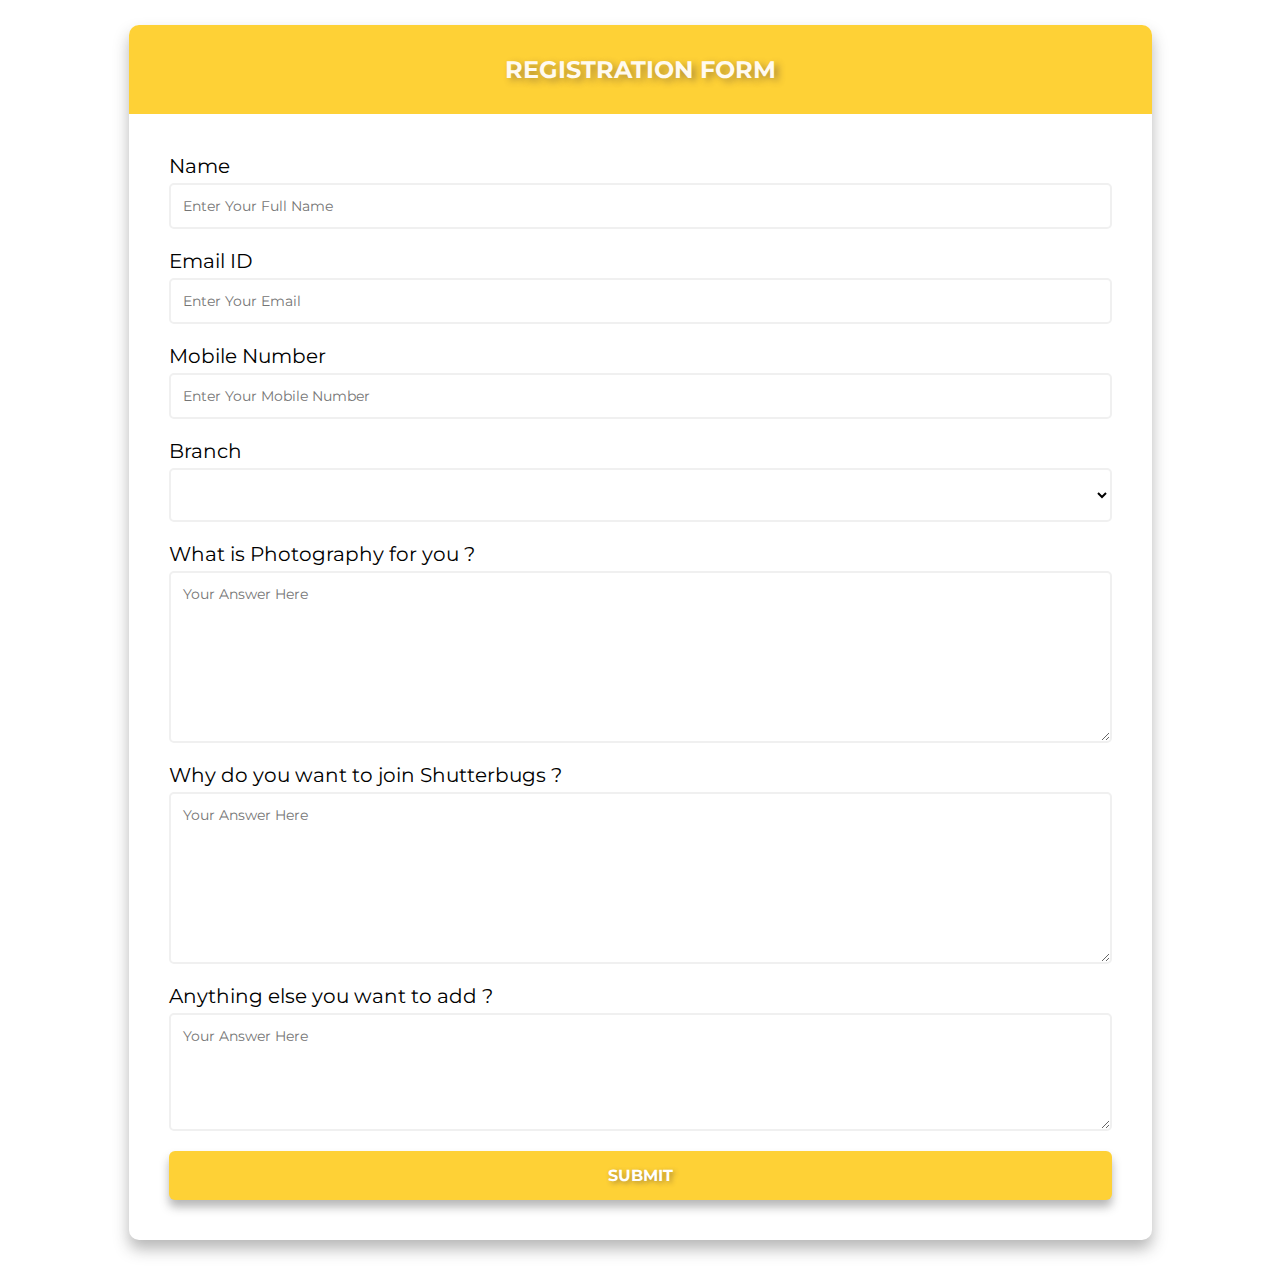
==== index.html @ 107951dd "Font size adn UI changes" ====
<!DOCTYPE html>
<html lang="en">
<head>
    <meta charset="UTF-8">
    <meta name="viewport" content="width=device-width, initial-scale=1.0">
    <title>Registration Form</title>
    <link rel="stylesheet" href="https://cdnjs.cloudflare.com/ajax/libs/font-awesome/5.15.2/css/all.min.css" integrity="sha512-HK5fgLBL+xu6dm/Ii3z4xhlSUyZgTT9tuc/hSrtw6uzJOvgRr2a9jyxxT1ely+B+xFAmJKVSTbpM/CuL7qxO8w==" crossorigin="anonymous" />
    <link rel="stylesheet" href="style.css">
    <link href="https://fonts.googleapis.com/css?family=Montserrat:400,700,900" rel="stylesheet" type="text/css" />
 

</head>
<body>
  <div class="container">
      <div class="header">
        <h2>REGISTRATION FORM</h2>
      </div>

      <form class="form" id="form" action="submit.html">
        <!--Full Name-->
        <div class="form-control">
          <label>Name</label>
          <input type="text"  id="fname" placeholder="Enter Your Full Name" autocomplete="off" required>
          
        </div>

        <!--Email ID-->
        <div class="form-control">
          <label>Email ID</label>
          <input type="email"  id="email" placeholder="Enter Your Email" autocomplete="off" required>
          
        </div>
         
        <!--Mobile Number-->
        <div class="form-control">
          <label>Mobile Number</label>
          <input type="number"  id="phone" placeholder="Enter Your Mobile Number" autocomplete="off" required>
          
        </div>

         <!--Branch-->
         <div class="form-control">
         <label>Branch</label>
            <select  id="branch" required>
            <option > </option>
            <option >Computer</option>
            <option >IT</option>
            <option >Mechanical</option>
            <option >ENTC</option>
            <option >Chemical</option>
            <option >Civil</option>
          </select>
          
        </div>

        <!--What is Photography for you-->
        <div class="form-control">
          <label>What is Photography for you ?</label>
          <textarea name="ques1" id="ques1" cols="100" rows="8" placeholder="Your Answer Here" autocomplete="off" required></textarea> 
          <!--<input type="text" name=" " id="ques1" placeholder="Your Answer Here" autocomplete="off">-->
          
        </div>
        
        <!--Why do you want to join Shutterbugs-->  
        <div class="form-control">
          <label>Why do you want to join Shutterbugs ?</label>
          <textarea name="ques2" id="ques2" cols="100" rows="8" placeholder="Your Answer Here" autocomplete="off"required></textarea>
        </div>

        <!--Why do you want to join Shutterbugs-->  
        <div class="form-control">
          <label>Anything else you want to add ?</label>
          <textarea name="" id="ques3 " cols="100" rows="5" placeholder="Your Answer Here" autocomplete="off"></textarea> 
        </div>  
         <input type="submit" value="Submit" class="btn">       
      </form>
  </div>




</body>
</html>
---- style.css ----
*{
    margin: 0;
    padding: 0;
    box-sizing: border-box;
    font-family: "Montserrat";
}

body{
    background-image: url(https://cdn.pixabay.com/photo/2016/01/09/18/27/camera-1130731_1280.jpg);
    background-size: 100%;
    background-repeat: no-repeat;
    font-family: "Montserrat";
    display: flex;
    align-items: center;
    justify-content: center;
    min-height: 100vh;
    max-width: 100vw;
    padding-bottom: 30px;
}

.container{
    margin-top: 25px;
    background-color: white;
    border-radius: 10px;
    -webkit-border-radius: 10px;
    -webkit-box-shadow: 0px 9px 15px 0px rgba(50, 50, 50, 0.35);
    -moz-box-shadow:    0px 9px 15px 0px rgba(50, 50, 50, 0.35);
    box-shadow:         0px 9px 15px 0px rgba(50, 50, 50, 0.35);
    overflow:hidden;
    width: calc(100vw-65vw);
    max-width: 100;

}

.header{
    background: #fed136;
    padding: 30px 0;
}

.header h2{
    color:floralwhite;
    font-size: 24px;
    text-transform: uppercase;
    text-align: center;
    text-shadow: 4px 3px 7px rgba(73,54,56,0.44);
}

.form{
    padding: 40px;
}

.form-control{
    margin-bottom: 20px;
    position: relative;

}

.form-control label{
    display: inline-block;
    margin-bottom: 5px;
    font-size: 20px;
}

.form-control input{
    width:100%;
    border: 2px solid #f0f0f0;
    border-radius: 5px;
    display:inline-block;
    font-family:"Montserrat";
    font-size: 14px;
    padding: 12px;
}

.form-control textarea{
    border: 2px solid #f0f0f0;
    border-radius: 5px;
    display:block;
    font-family: "Montserrat";
    font-size: 14px;
    padding: 12px;
    width: 100%;
}


.form-control select {
    width: 100%;
    border: 2px solid #f0f0f0;
    border-radius: 5px;
    display: inline-block;
    font-size: 20px;
    padding: 12px;
    background-color: white;
   
}

.form-control input:focus {
    outline: 0;
    border-color: #777;
}

.form-control select:focus {
    outline: 0;
    border-color: #777;
}

.form-control textarea:focus{
    outline: 0;
    border-color: #777;  
}
.form .btn{
    background: #fed136;
    border-radius: 6px;
    border: none;
    outline: none;
    color:white;
    display: block;
    font-family: "Montserrat";
    font-size: 16px;
    padding: 15px;
    margin-top: 20px;
    width: 100%;
    font-weight: bold;
    text-transform: uppercase;
    transition: all ease in;
    text-shadow: 2px 2px 5px rgba(73,54,56,0.44);
    box-shadow:  0px 7px 10px 0px rgba(50, 50, 50, 0.35);
}

.form .btn:hover{

  background: #343a40;
}

@media(max-width:998px){
    .container{
        width: calc(100vw-35vw);
        max-width: 100%;
    }
}
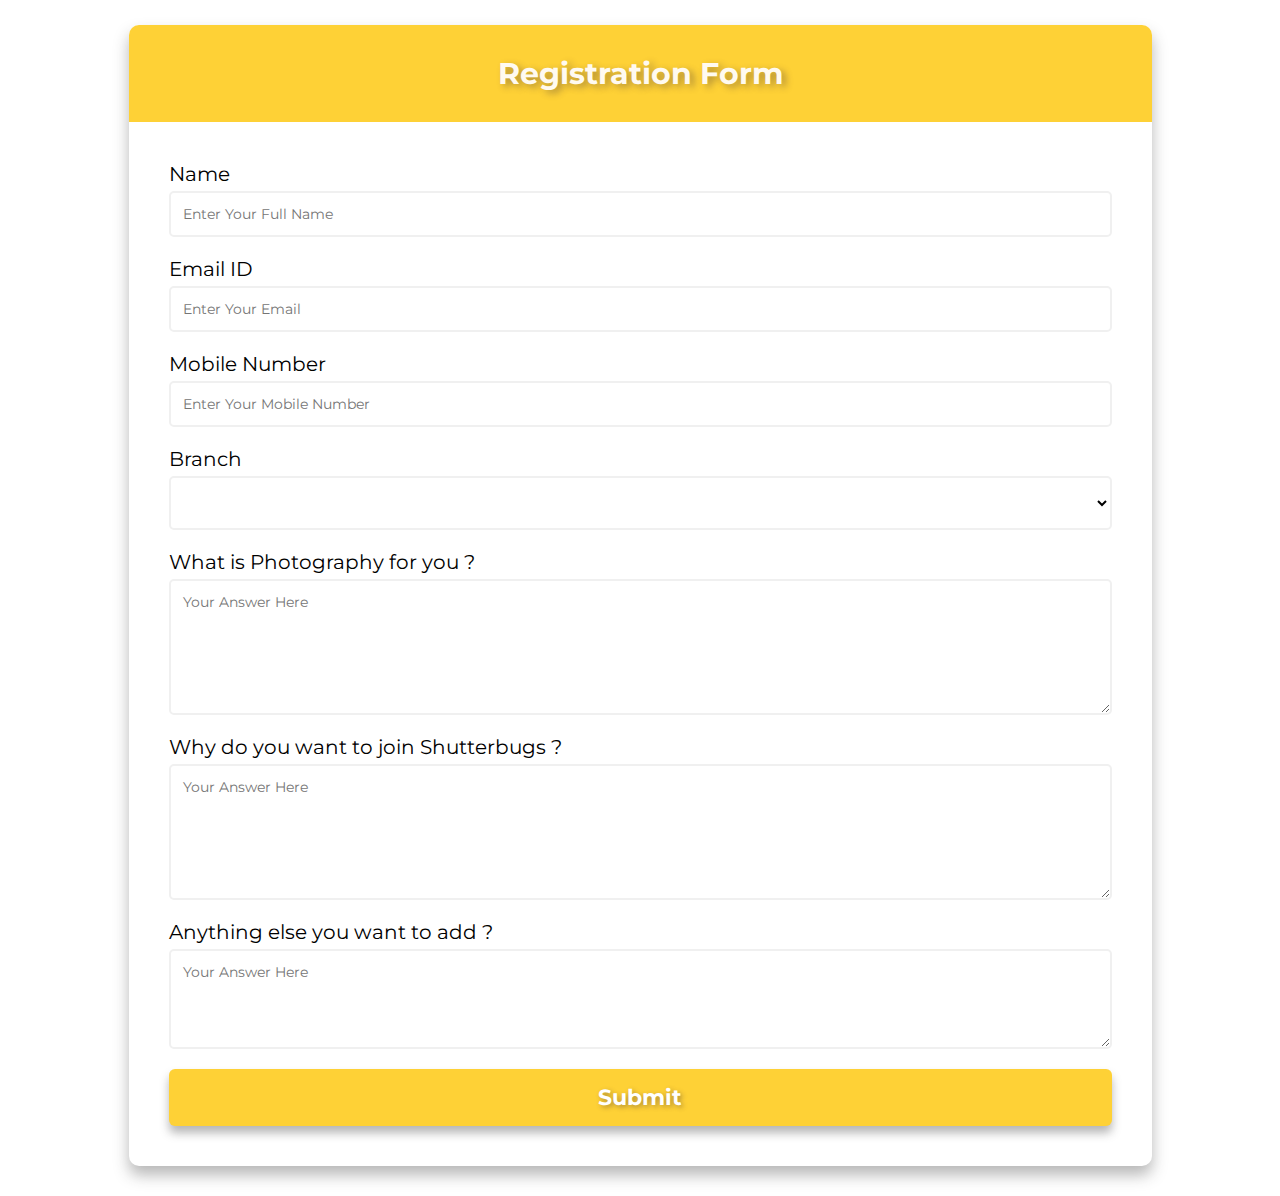
==== commit 6754b581: "minor font tweaks" ====
--- a/index.html
+++ b/index.html
@@ -13,7 +13,7 @@
 <body>
   <div class="container">
       <div class="header">
-        <h2>REGISTRATION FORM</h2>
+        <h2>Registration Form</h2>
       </div>
 
       <form class="form" id="form" action="submit.html">
@@ -56,7 +56,7 @@
         <!--What is Photography for you-->
         <div class="form-control">
           <label>What is Photography for you ?</label>
-          <textarea name="ques1" id="ques1" cols="100" rows="8" placeholder="Your Answer Here" autocomplete="off" required></textarea> 
+          <textarea name="ques1" id="ques1" cols="100" rows="6" placeholder="Your Answer Here" autocomplete="off" required></textarea> 
           <!--<input type="text" name=" " id="ques1" placeholder="Your Answer Here" autocomplete="off">-->
           
         </div>
@@ -64,13 +64,13 @@
         <!--Why do you want to join Shutterbugs-->  
         <div class="form-control">
           <label>Why do you want to join Shutterbugs ?</label>
-          <textarea name="ques2" id="ques2" cols="100" rows="8" placeholder="Your Answer Here" autocomplete="off"required></textarea>
+          <textarea name="ques2" id="ques2" cols="100" rows="6" placeholder="Your Answer Here" autocomplete="off"required></textarea>
         </div>
 
         <!--Why do you want to join Shutterbugs-->  
         <div class="form-control">
           <label>Anything else you want to add ?</label>
-          <textarea name="" id="ques3 " cols="100" rows="5" placeholder="Your Answer Here" autocomplete="off"></textarea> 
+          <textarea name="" id="ques3 " cols="100" rows="4" placeholder="Your Answer Here" autocomplete="off"></textarea> 
         </div>  
          <input type="submit" value="Submit" class="btn">       
       </form>
--- a/style.css
+++ b/style.css
@@ -1,4 +1,3 @@
-
 
 *{
     margin: 0;
@@ -41,8 +40,7 @@
 
 .header h2{
     color:floralwhite;
-    font-size: 24px;
-    text-transform: uppercase;
+    font-size: 30px;
     text-align: center;
     text-shadow: 4px 3px 7px rgba(73,54,56,0.44);
 }
@@ -117,12 +115,11 @@
     color:white;
     display: block;
     font-family: "Montserrat";
-    font-size: 16px;
+    font-size: 22px;
     padding: 15px;
     margin-top: 20px;
     width: 100%;
     font-weight: bold;
-    text-transform: uppercase;
     transition: all ease in;
     text-shadow: 2px 2px 5px rgba(73,54,56,0.44);
     box-shadow:  0px 7px 10px 0px rgba(50, 50, 50, 0.35);
